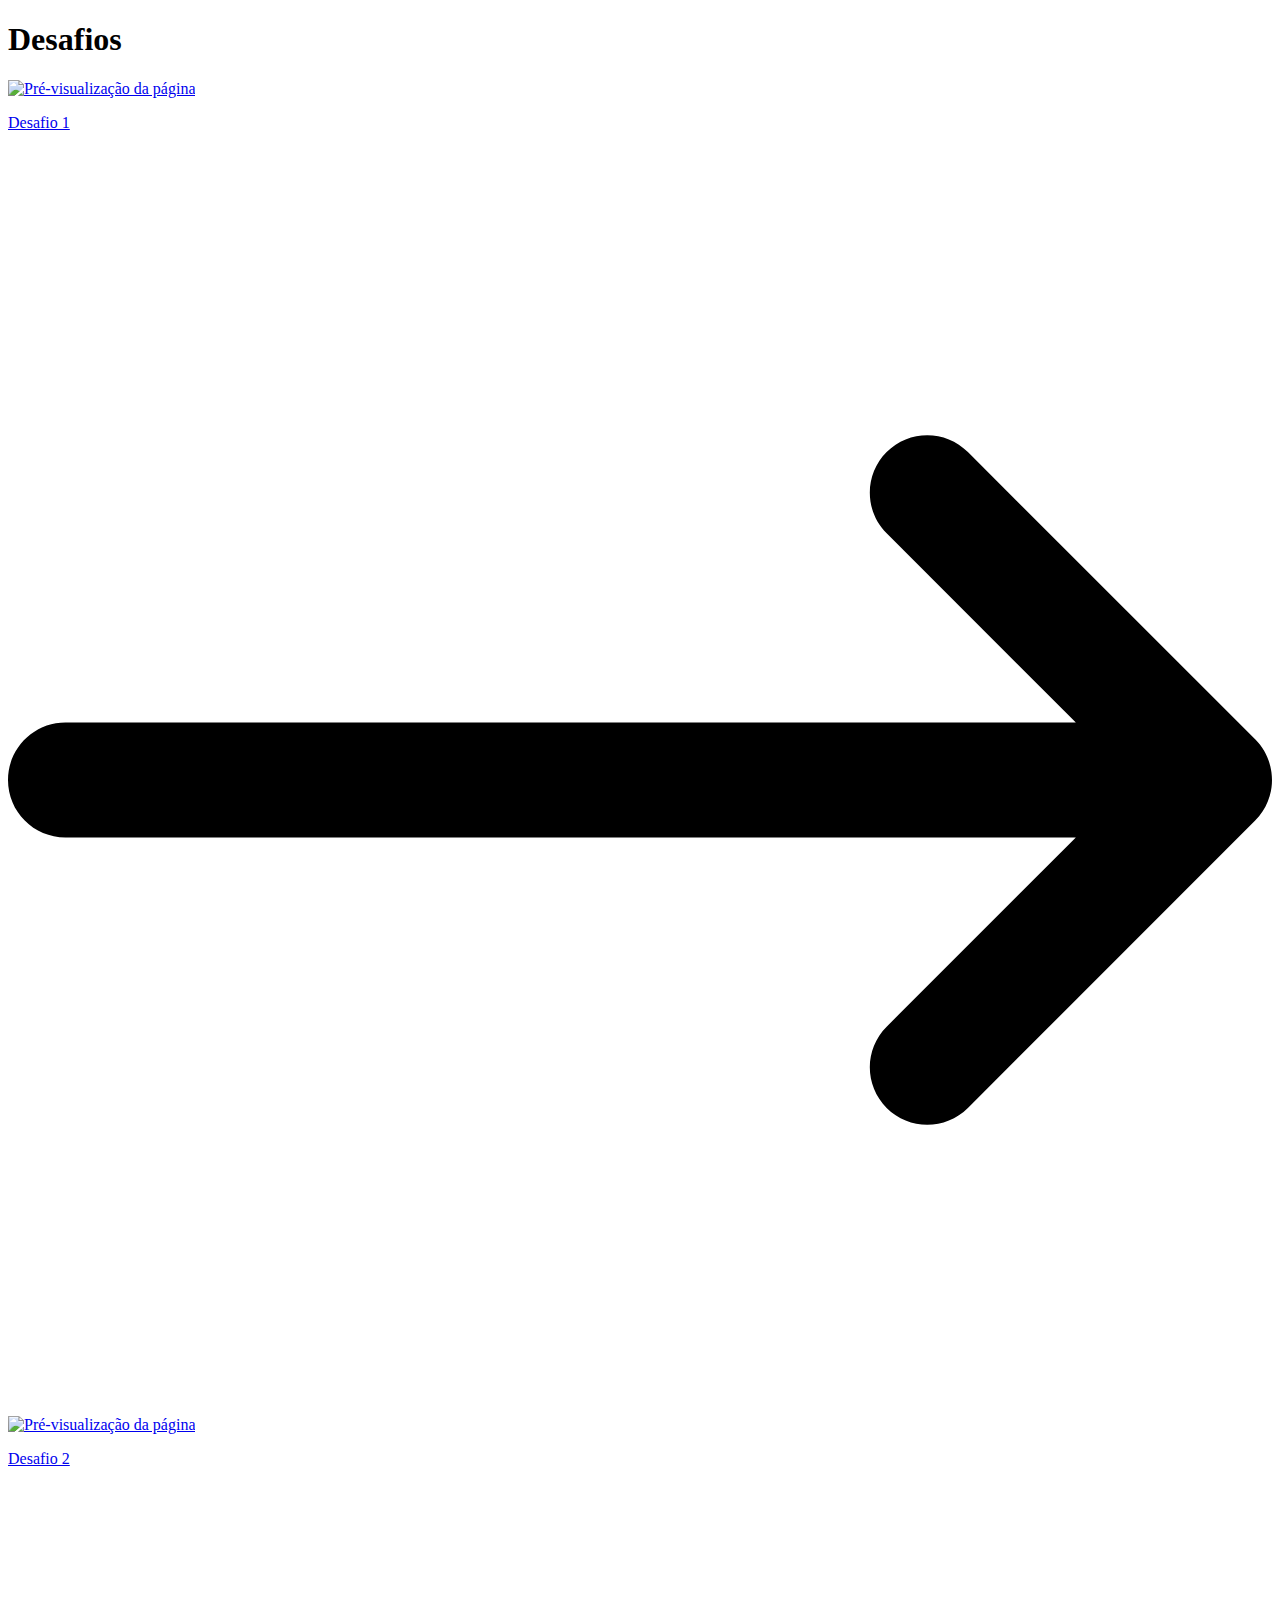
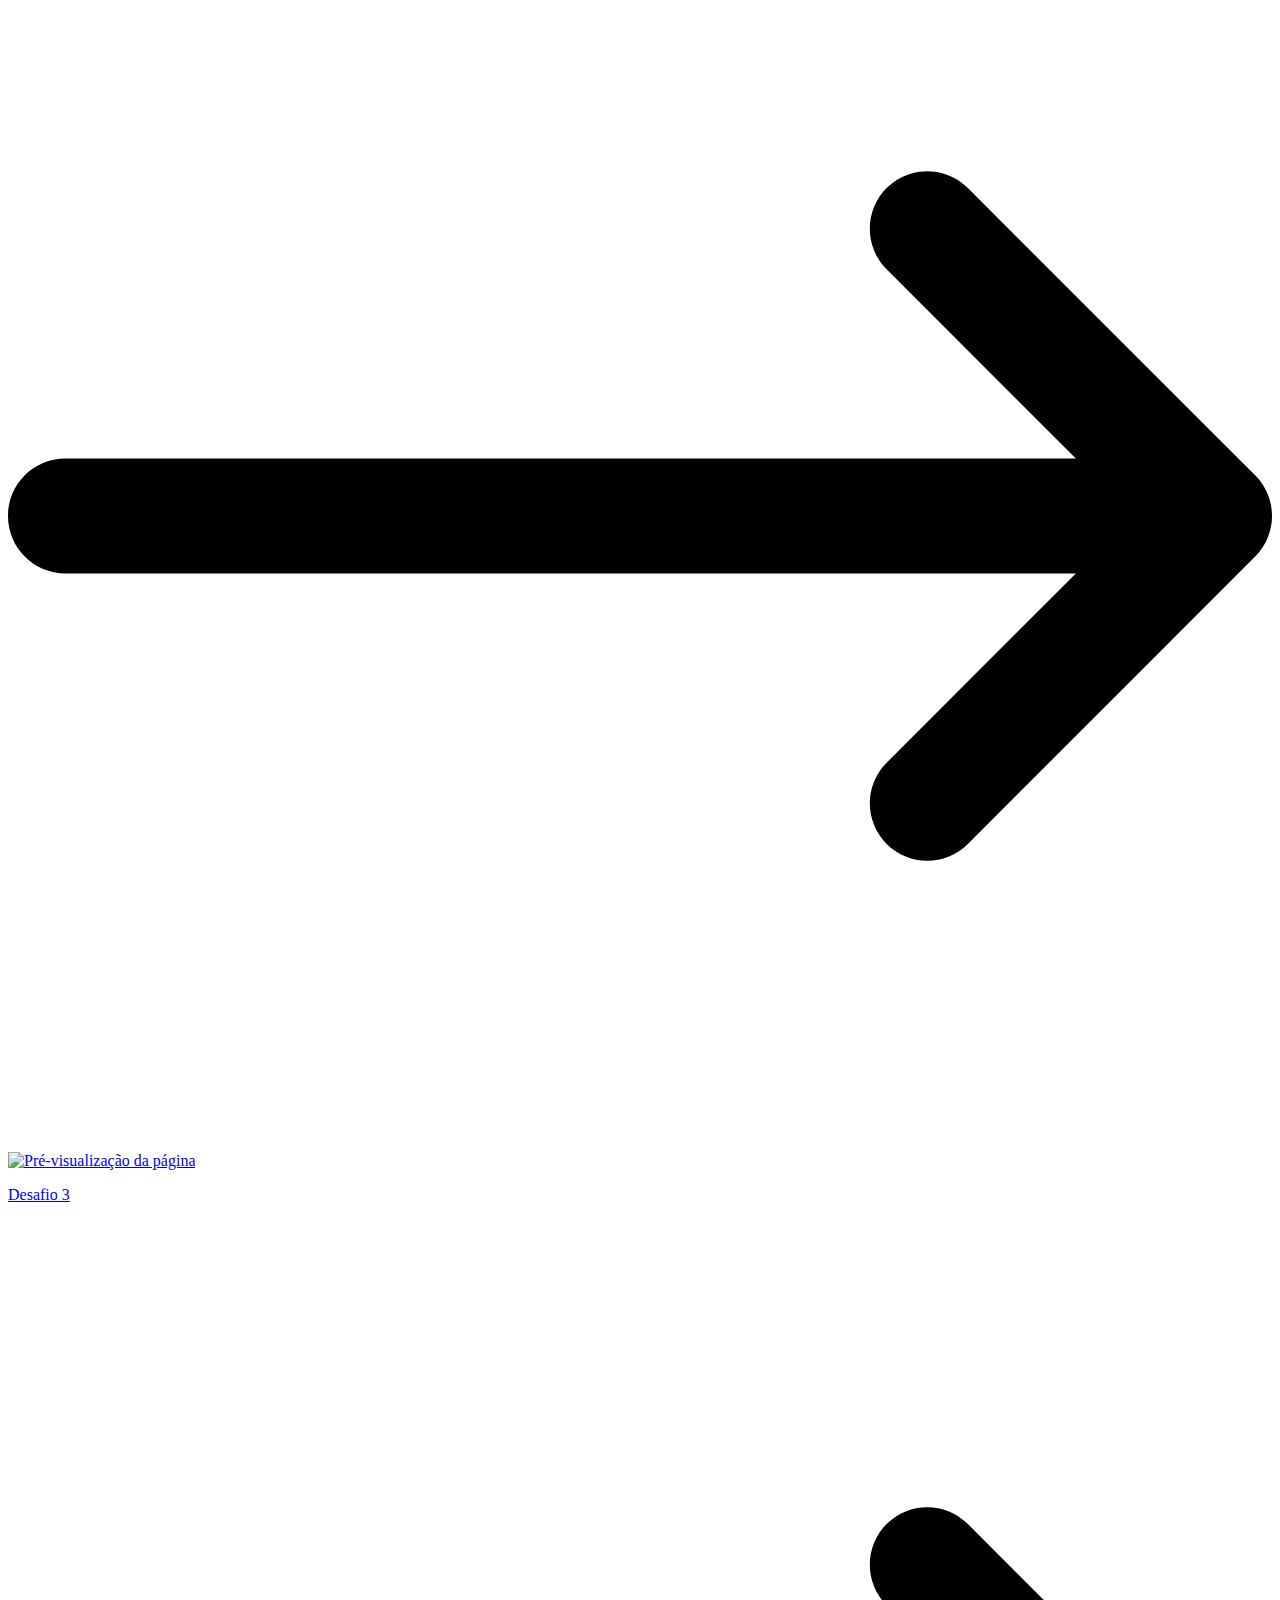
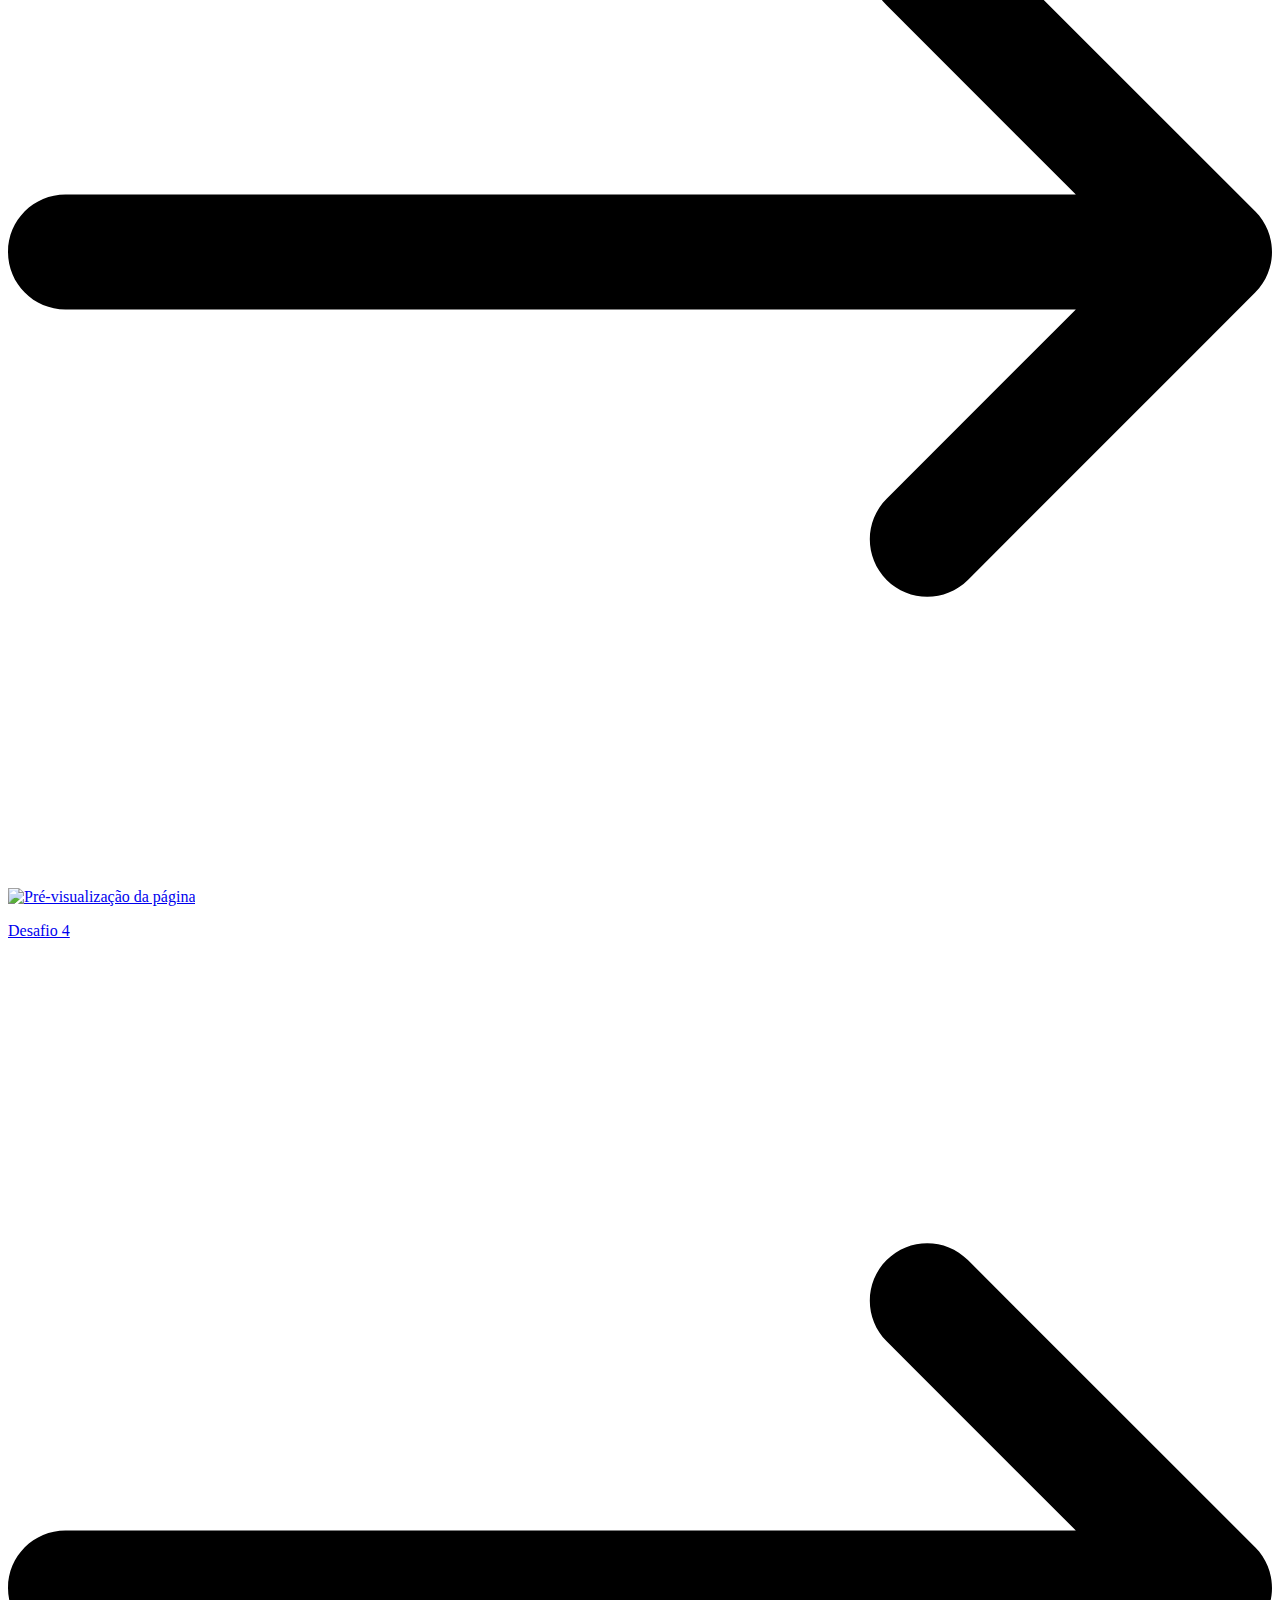
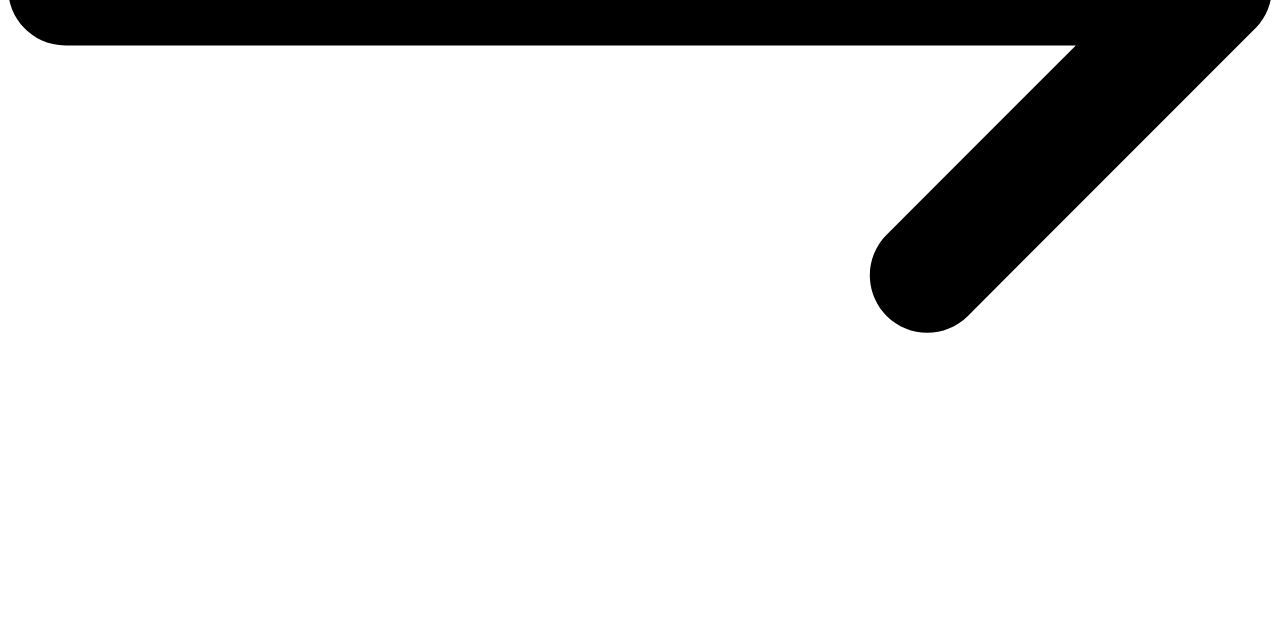
==== index.html @ 2c3f9aed "added a readme" ====
<!DOCTYPE html>
<html lang="pt-br">

<head>
    <meta charset="UTF-8">
    <meta http-equiv="X-UA-Compatible" content="IE=edge">
    <meta name="viewport" content="width=device-width, initial-scale=1.0">
    <title>Home - Desafios</title>
    <link rel="preconnect" href="https://fonts.googleapis.com">
    <link rel="preconnect" href="https://fonts.gstatic.com" crossorigin>
    <link href="https://fonts.googleapis.com/css2?family=Montserrat:wght@400;500;700&display=swap" rel="stylesheet">
    <link rel="stylesheet" href="styles/style.css">
    <link rel="icon" href="assets/undraw_male_avatar_323b.svg" type="image/svg+xml">
</head>

<body>
    <main class="container">
        <h1 class="main-title">Desafios</h1>
        <section class="items">
            <a href="desafios/desafio-1/index.html" class="item">
                <img src="assets/xps-g2E2NQ5SWSU-unsplash.jpg" alt="Pré-visualização da página" class="preview">
                <div class="info">
                    <p class="title">Desafio 1</p>
                    <svg version="1.1" class="arrow" id="Layer_1" xmlns="http://www.w3.org/2000/svg"
                        xmlns:xlink="http://www.w3.org/1999/xlink" x="0px" y="0px" viewBox="0 0 330 330"
                        style="enable-background:new 0 0 330 330;" xml:space="preserve">
                        <path id="XMLID_27_" d="M15,180h263.787l-49.394,49.394c-5.858,5.857-5.858,15.355,0,21.213C232.322,253.535,236.161,255,240,255
        s7.678-1.465,10.606-4.394l75-75c5.858-5.857,5.858-15.355,0-21.213l-75-75c-5.857-5.857-15.355-5.857-21.213,0
        c-5.858,5.857-5.858,15.355,0,21.213L278.787,150H15c-8.284,0-15,6.716-15,15S6.716,180,15,180z" />
                        <g>
                        </g>
                        <g>
                        </g>
                        <g>
                        </g>
                        <g>
                        </g>
                        <g>
                        </g>
                        <g>
                        </g>
                        <g>
                        </g>
                        <g>
                        </g>
                        <g>
                        </g>
                        <g>
                        </g>
                        <g>
                        </g>
                        <g>
                        </g>
                        <g>
                        </g>
                        <g>
                        </g>
                        <g>
                        </g>
                    </svg>
                </div>
            </a>
            <a href="desafios/desafio-2/index.html" class="item">
                <img src="assets/xps-g2E2NQ5SWSU-unsplash.jpg" alt="Pré-visualização da página" class="preview">
                <div class="info">
                    <p class="title">Desafio 2</p>
                    <svg version="1.1" class="arrow" id="Layer_1" xmlns="http://www.w3.org/2000/svg"
                        xmlns:xlink="http://www.w3.org/1999/xlink" x="0px" y="0px" viewBox="0 0 330 330"
                        style="enable-background:new 0 0 330 330;" xml:space="preserve">
                        <path id="XMLID_27_" d="M15,180h263.787l-49.394,49.394c-5.858,5.857-5.858,15.355,0,21.213C232.322,253.535,236.161,255,240,255
        s7.678-1.465,10.606-4.394l75-75c5.858-5.857,5.858-15.355,0-21.213l-75-75c-5.857-5.857-15.355-5.857-21.213,0
        c-5.858,5.857-5.858,15.355,0,21.213L278.787,150H15c-8.284,0-15,6.716-15,15S6.716,180,15,180z" />
                        <g>
                        </g>
                        <g>
                        </g>
                        <g>
                        </g>
                        <g>
                        </g>
                        <g>
                        </g>
                        <g>
                        </g>
                        <g>
                        </g>
                        <g>
                        </g>
                        <g>
                        </g>
                        <g>
                        </g>
                        <g>
                        </g>
                        <g>
                        </g>
                        <g>
                        </g>
                        <g>
                        </g>
                        <g>
                        </g>
                    </svg>
                </div>
            </a>
            <a href="desafios/desafio-3/index.html" class="item">
                <img src="assets/xps-g2E2NQ5SWSU-unsplash.jpg" alt="Pré-visualização da página" class="preview">
                <div class="info">
                    <p class="title">Desafio 3</p>
                    <svg version="1.1" class="arrow" id="Layer_1" xmlns="http://www.w3.org/2000/svg"
                        xmlns:xlink="http://www.w3.org/1999/xlink" x="0px" y="0px" viewBox="0 0 330 330"
                        style="enable-background:new 0 0 330 330;" xml:space="preserve">
                        <path id="XMLID_27_" d="M15,180h263.787l-49.394,49.394c-5.858,5.857-5.858,15.355,0,21.213C232.322,253.535,236.161,255,240,255
        s7.678-1.465,10.606-4.394l75-75c5.858-5.857,5.858-15.355,0-21.213l-75-75c-5.857-5.857-15.355-5.857-21.213,0
        c-5.858,5.857-5.858,15.355,0,21.213L278.787,150H15c-8.284,0-15,6.716-15,15S6.716,180,15,180z" />
                        <g>
                        </g>
                        <g>
                        </g>
                        <g>
                        </g>
                        <g>
                        </g>
                        <g>
                        </g>
                        <g>
                        </g>
                        <g>
                        </g>
                        <g>
                        </g>
                        <g>
                        </g>
                        <g>
                        </g>
                        <g>
                        </g>
                        <g>
                        </g>
                        <g>
                        </g>
                        <g>
                        </g>
                        <g>
                        </g>
                    </svg>
                </div>
            </a>
            <a href="desafios/desafio-4/index.html" class="item">
                <img src="assets/xps-g2E2NQ5SWSU-unsplash.jpg" alt="Pré-visualização da página" class="preview">
                <div class="info">
                    <p class="title">Desafio 4</p>
                    <svg version="1.1" class="arrow" id="Layer_1" xmlns="http://www.w3.org/2000/svg"
                        xmlns:xlink="http://www.w3.org/1999/xlink" x="0px" y="0px" viewBox="0 0 330 330"
                        style="enable-background:new 0 0 330 330;" xml:space="preserve">
                        <path id="XMLID_27_" d="M15,180h263.787l-49.394,49.394c-5.858,5.857-5.858,15.355,0,21.213C232.322,253.535,236.161,255,240,255
        s7.678-1.465,10.606-4.394l75-75c5.858-5.857,5.858-15.355,0-21.213l-75-75c-5.857-5.857-15.355-5.857-21.213,0
        c-5.858,5.857-5.858,15.355,0,21.213L278.787,150H15c-8.284,0-15,6.716-15,15S6.716,180,15,180z" />
                        <g>
                        </g>
                        <g>
                        </g>
                        <g>
                        </g>
                        <g>
                        </g>
                        <g>
                        </g>
                        <g>
                        </g>
                        <g>
                        </g>
                        <g>
                        </g>
                        <g>
                        </g>
                        <g>
                        </g>
                        <g>
                        </g>
                        <g>
                        </g>
                        <g>
                        </g>
                        <g>
                        </g>
                        <g>
                        </g>
                    </svg>
                </div>
            </a>
        </section>
    </main>
</body>

</html>
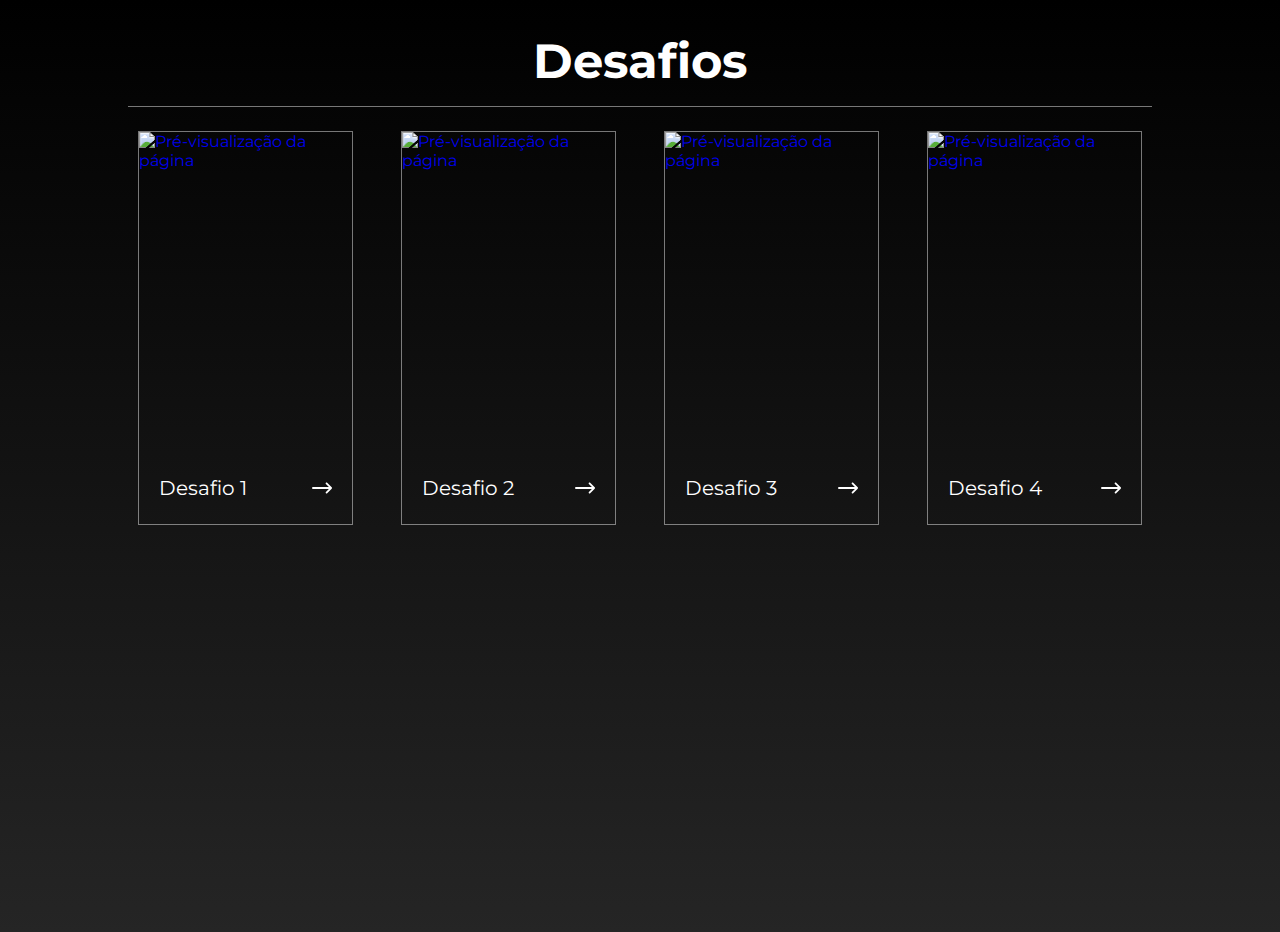
==== commit 02679bf2: "fix home spacing and finished challenge 04" ====
--- a/index.html
+++ b/index.html
@@ -18,7 +18,9 @@
         <h1 class="main-title">Desafios</h1>
         <section class="items">
             <a href="desafios/desafio-1/index.html" class="item">
-                <img src="assets/xps-g2E2NQ5SWSU-unsplash.jpg" alt="Pré-visualização da página" class="preview">
+                <div class="preview">
+                    <img src="assets/desafio_1.png" alt="Pré-visualização da página">
+                </div>
                 <div class="info">
                     <p class="title">Desafio 1</p>
                     <svg version="1.1" class="arrow" id="Layer_1" xmlns="http://www.w3.org/2000/svg"
@@ -61,7 +63,9 @@
                 </div>
             </a>
             <a href="desafios/desafio-2/index.html" class="item">
-                <img src="assets/xps-g2E2NQ5SWSU-unsplash.jpg" alt="Pré-visualização da página" class="preview">
+                <div class="preview">
+                    <img src="assets/desafio_2.png" alt="Pré-visualização da página">
+                </div>
                 <div class="info">
                     <p class="title">Desafio 2</p>
                     <svg version="1.1" class="arrow" id="Layer_1" xmlns="http://www.w3.org/2000/svg"
@@ -104,7 +108,9 @@
                 </div>
             </a>
             <a href="desafios/desafio-3/index.html" class="item">
-                <img src="assets/xps-g2E2NQ5SWSU-unsplash.jpg" alt="Pré-visualização da página" class="preview">
+                <div class="preview">
+                    <img src="assets/desafio_3.png" alt="Pré-visualização da página">
+                </div>
                 <div class="info">
                     <p class="title">Desafio 3</p>
                     <svg version="1.1" class="arrow" id="Layer_1" xmlns="http://www.w3.org/2000/svg"
@@ -147,7 +153,9 @@
                 </div>
             </a>
             <a href="desafios/desafio-4/index.html" class="item">
-                <img src="assets/xps-g2E2NQ5SWSU-unsplash.jpg" alt="Pré-visualização da página" class="preview">
+                <div class="preview">
+                    <img src="assets/desafio_4.png" alt="Pré-visualização da página">
+                </div>
                 <div class="info">
                     <p class="title">Desafio 4</p>
                     <svg version="1.1" class="arrow" id="Layer_1" xmlns="http://www.w3.org/2000/svg"
--- a/styles/style.css
+++ b/styles/style.css
@@ -0,0 +1,131 @@
+* {
+    margin: 0;
+    padding: 0;
+    box-sizing: border-box;
+}
+
+body{
+    width: 100%;
+    min-height: 100vh;
+    background: linear-gradient(180deg, rgba(0,0,0,1) 0%, rgba(37,37,37,1) 100%);
+    font-family: 'Montserrat', sans-serif;
+}
+
+
+.container{
+    max-width: 80%;
+    display: flex;
+    align-items: center;
+    flex-direction:column;
+    margin: 2rem auto 0;
+    gap: 1.5rem;
+}
+
+.container .main-title{
+    color: #fff;
+    font-size: 2.25rem;
+    width: 100%;
+    max-width: 31.25rem;
+    text-align: center;
+    border-bottom: 1px solid rgba(255 255 255 / 46%);
+    padding-bottom: 1rem;
+}
+
+.items{
+    width: 100%;
+    max-width: 31.25rem;
+    height: auto;
+    display: flex;
+    flex-direction: column;
+    align-items: center;
+    gap: 1rem;
+}
+
+.item{
+    width: 100%;
+    min-height: 3rem;
+    max-height: 8rem;
+    display: flex;
+    align-items: center;
+    border: 1px solid rgba(255 255 255 / 46%);
+    overflow: hidden;
+    text-decoration: none;
+    transition: all .3ms ease-in-out;
+}
+
+.item .preview{
+    width: 100%;
+    height: 100%;
+}
+
+.item .preview img{
+    width: 100%;
+    height: 100%;
+    object-fit: cover;
+}
+
+.item .info{
+    display: flex;
+    width: 100%;
+    justify-content: space-between;
+    padding: 0 1.5rem;
+}
+
+.item .info .title{
+    font-size: 1.25rem;
+    color: #fff;
+}
+
+.item .info .arrow{
+    fill: #fff;
+    width: 1.25rem;
+    height: auto;
+}
+
+@media screen and (min-width: 1024px) {
+    .container{
+        align-items: flex-start;
+    }
+
+    .container .main-title{
+        font-size: 3rem;
+        width: 100%;
+        max-width: 100%;
+    }
+    
+    .items{
+        flex-direction: row;
+        flex-wrap: wrap;
+        max-width: 100%;
+        gap: 3rem;
+        justify-content: center;
+    }
+
+    .items .item{
+        width: 21%;
+        height: auto;
+        max-height: 100%;
+        flex-direction: column;
+    }
+
+    .items .item .preview{
+        width: 100%;
+        height: 20rem;
+    }
+
+    .items .item .preview img{
+        width: 100%;
+        height: 100%;
+        object-fit: cover;
+    }
+    
+    .items .item .info{
+        padding: 1.5rem 1.25rem;
+    }
+
+    .items .item:hover{
+        transform: scale(1.1);
+        -webkit-box-shadow: -1px 1px 23px -4px #000000; 
+        box-shadow: -1px 1px 23px -4px #000000;
+    }
+}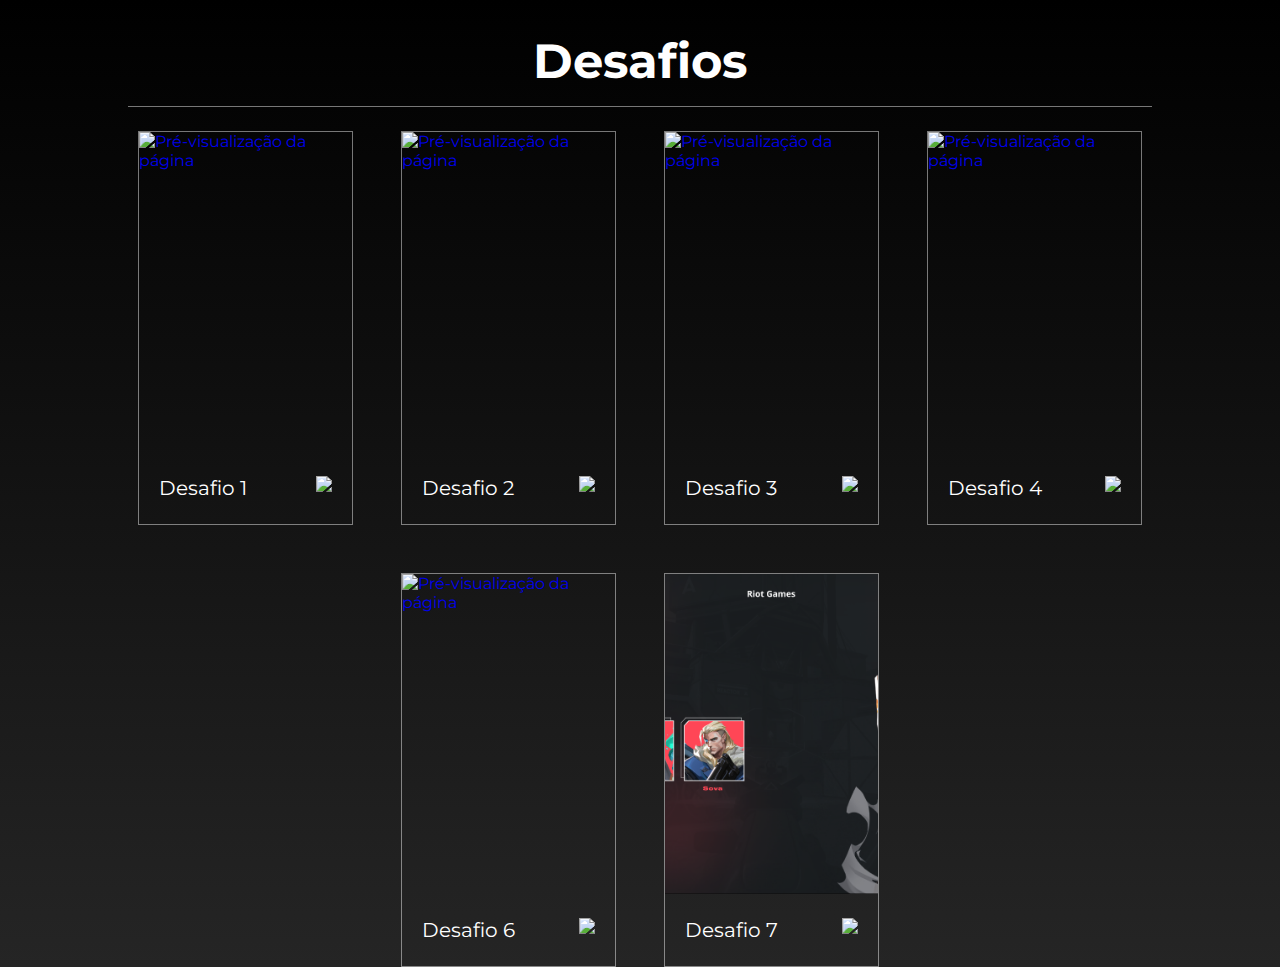
==== commit 4753dfce: "finished challenge 07" ====
--- a/index.html
+++ b/index.html
@@ -23,43 +23,7 @@
                 </div>
                 <div class="info">
                     <p class="title">Desafio 1</p>
-                    <svg version="1.1" class="arrow" id="Layer_1" xmlns="http://www.w3.org/2000/svg"
-                        xmlns:xlink="http://www.w3.org/1999/xlink" x="0px" y="0px" viewBox="0 0 330 330"
-                        style="enable-background:new 0 0 330 330;" xml:space="preserve">
-                        <path id="XMLID_27_" d="M15,180h263.787l-49.394,49.394c-5.858,5.857-5.858,15.355,0,21.213C232.322,253.535,236.161,255,240,255
-        s7.678-1.465,10.606-4.394l75-75c5.858-5.857,5.858-15.355,0-21.213l-75-75c-5.857-5.857-15.355-5.857-21.213,0
-        c-5.858,5.857-5.858,15.355,0,21.213L278.787,150H15c-8.284,0-15,6.716-15,15S6.716,180,15,180z" />
-                        <g>
-                        </g>
-                        <g>
-                        </g>
-                        <g>
-                        </g>
-                        <g>
-                        </g>
-                        <g>
-                        </g>
-                        <g>
-                        </g>
-                        <g>
-                        </g>
-                        <g>
-                        </g>
-                        <g>
-                        </g>
-                        <g>
-                        </g>
-                        <g>
-                        </g>
-                        <g>
-                        </g>
-                        <g>
-                        </g>
-                        <g>
-                        </g>
-                        <g>
-                        </g>
-                    </svg>
+                    <img src="https://img.icons8.com/small/16/ffffff/right.png"/>
                 </div>
             </a>
             <a href="desafios/desafio-2/index.html" class="item">
@@ -68,43 +32,7 @@
                 </div>
                 <div class="info">
                     <p class="title">Desafio 2</p>
-                    <svg version="1.1" class="arrow" id="Layer_1" xmlns="http://www.w3.org/2000/svg"
-                        xmlns:xlink="http://www.w3.org/1999/xlink" x="0px" y="0px" viewBox="0 0 330 330"
-                        style="enable-background:new 0 0 330 330;" xml:space="preserve">
-                        <path id="XMLID_27_" d="M15,180h263.787l-49.394,49.394c-5.858,5.857-5.858,15.355,0,21.213C232.322,253.535,236.161,255,240,255
-        s7.678-1.465,10.606-4.394l75-75c5.858-5.857,5.858-15.355,0-21.213l-75-75c-5.857-5.857-15.355-5.857-21.213,0
-        c-5.858,5.857-5.858,15.355,0,21.213L278.787,150H15c-8.284,0-15,6.716-15,15S6.716,180,15,180z" />
-                        <g>
-                        </g>
-                        <g>
-                        </g>
-                        <g>
-                        </g>
-                        <g>
-                        </g>
-                        <g>
-                        </g>
-                        <g>
-                        </g>
-                        <g>
-                        </g>
-                        <g>
-                        </g>
-                        <g>
-                        </g>
-                        <g>
-                        </g>
-                        <g>
-                        </g>
-                        <g>
-                        </g>
-                        <g>
-                        </g>
-                        <g>
-                        </g>
-                        <g>
-                        </g>
-                    </svg>
+                    <img src="https://img.icons8.com/small/16/ffffff/right.png"/>
                 </div>
             </a>
             <a href="desafios/desafio-3/index.html" class="item">
@@ -113,43 +41,7 @@
                 </div>
                 <div class="info">
                     <p class="title">Desafio 3</p>
-                    <svg version="1.1" class="arrow" id="Layer_1" xmlns="http://www.w3.org/2000/svg"
-                        xmlns:xlink="http://www.w3.org/1999/xlink" x="0px" y="0px" viewBox="0 0 330 330"
-                        style="enable-background:new 0 0 330 330;" xml:space="preserve">
-                        <path id="XMLID_27_" d="M15,180h263.787l-49.394,49.394c-5.858,5.857-5.858,15.355,0,21.213C232.322,253.535,236.161,255,240,255
-        s7.678-1.465,10.606-4.394l75-75c5.858-5.857,5.858-15.355,0-21.213l-75-75c-5.857-5.857-15.355-5.857-21.213,0
-        c-5.858,5.857-5.858,15.355,0,21.213L278.787,150H15c-8.284,0-15,6.716-15,15S6.716,180,15,180z" />
-                        <g>
-                        </g>
-                        <g>
-                        </g>
-                        <g>
-                        </g>
-                        <g>
-                        </g>
-                        <g>
-                        </g>
-                        <g>
-                        </g>
-                        <g>
-                        </g>
-                        <g>
-                        </g>
-                        <g>
-                        </g>
-                        <g>
-                        </g>
-                        <g>
-                        </g>
-                        <g>
-                        </g>
-                        <g>
-                        </g>
-                        <g>
-                        </g>
-                        <g>
-                        </g>
-                    </svg>
+                    <img src="https://img.icons8.com/small/16/ffffff/right.png"/>
                 </div>
             </a>
             <a href="desafios/desafio-4/index.html" class="item">
@@ -158,43 +50,25 @@
                 </div>
                 <div class="info">
                     <p class="title">Desafio 4</p>
-                    <svg version="1.1" class="arrow" id="Layer_1" xmlns="http://www.w3.org/2000/svg"
-                        xmlns:xlink="http://www.w3.org/1999/xlink" x="0px" y="0px" viewBox="0 0 330 330"
-                        style="enable-background:new 0 0 330 330;" xml:space="preserve">
-                        <path id="XMLID_27_" d="M15,180h263.787l-49.394,49.394c-5.858,5.857-5.858,15.355,0,21.213C232.322,253.535,236.161,255,240,255
-        s7.678-1.465,10.606-4.394l75-75c5.858-5.857,5.858-15.355,0-21.213l-75-75c-5.857-5.857-15.355-5.857-21.213,0
-        c-5.858,5.857-5.858,15.355,0,21.213L278.787,150H15c-8.284,0-15,6.716-15,15S6.716,180,15,180z" />
-                        <g>
-                        </g>
-                        <g>
-                        </g>
-                        <g>
-                        </g>
-                        <g>
-                        </g>
-                        <g>
-                        </g>
-                        <g>
-                        </g>
-                        <g>
-                        </g>
-                        <g>
-                        </g>
-                        <g>
-                        </g>
-                        <g>
-                        </g>
-                        <g>
-                        </g>
-                        <g>
-                        </g>
-                        <g>
-                        </g>
-                        <g>
-                        </g>
-                        <g>
-                        </g>
-                    </svg>
+                    <img src="https://img.icons8.com/small/16/ffffff/right.png"/>
+                </div>
+            </a>
+            <a href="desafios/desafio-6/index.html" class="item">
+                <div class="preview">
+                    <img src="assets/desafio_6.jpg" alt="Pré-visualização da página">
+                </div>
+                <div class="info">
+                    <p class="title">Desafio 6</p>
+                    <img src="https://img.icons8.com/small/16/ffffff/right.png"/>
+                </div>
+            </a>
+            <a href="desafios/desafio-7/index.html" class="item">
+                <div class="preview">
+                    <img src="assets/desafio_7.png" alt="Pré-visualização da página">
+                </div>
+                <div class="info">
+                    <p class="title">Desafio 7</p>
+                    <img src="https://img.icons8.com/small/16/ffffff/right.png"/>
                 </div>
             </a>
         </section>
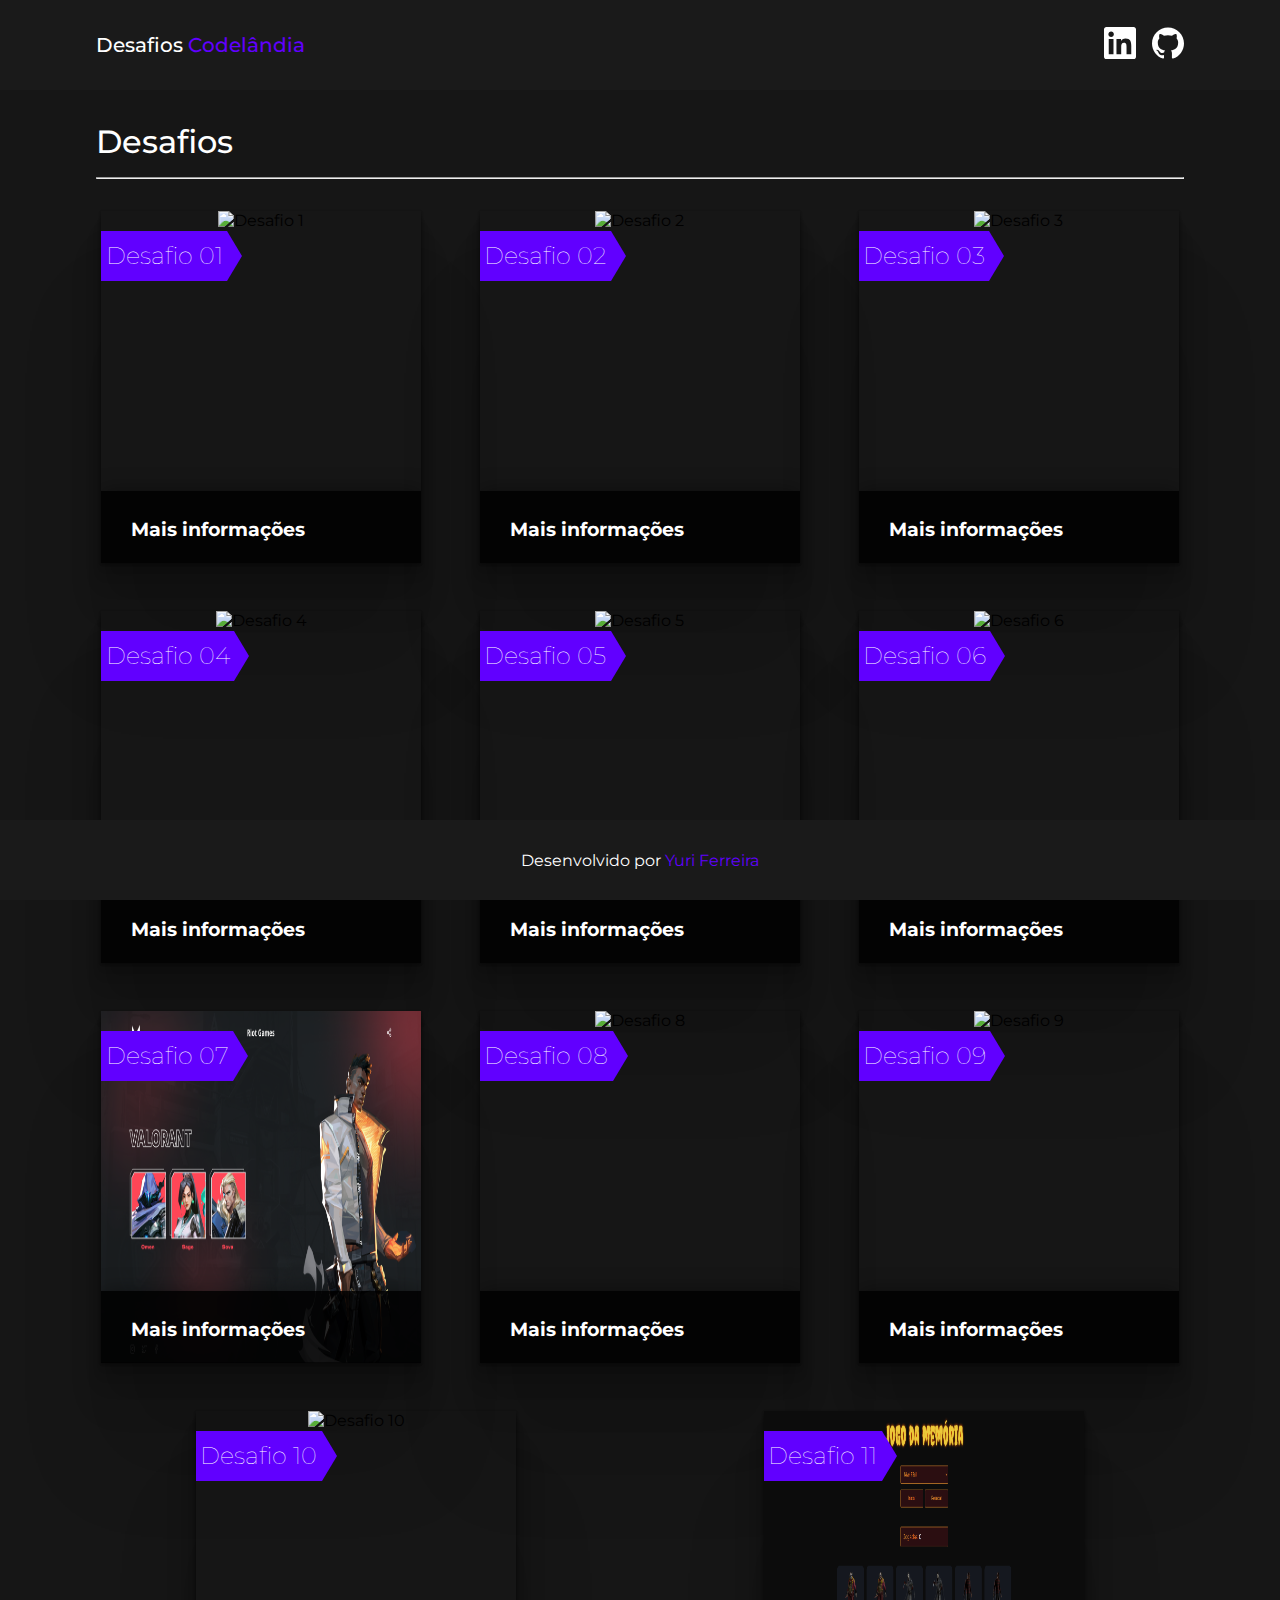
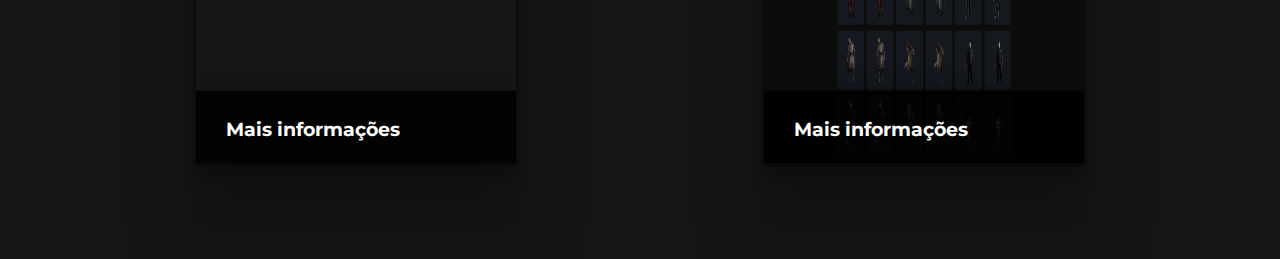
==== commit 3455c023: "finished challenge 11" ====
--- a/index.html
+++ b/index.html
@@ -14,65 +14,276 @@
 </head>
 
 <body>
+    <header>
+        <div class="container">
+            <h3>Desafios <span>Codelândia</span></h3>
+            <nav>
+                <ul>
+                    <li>
+                        <a href="https://www.linkedin.com/in/yuri-homen-de-mello-ferreira-b04232191/">
+                            <svg role="img" viewBox="0 0 24 24" xmlns="http://www.w3.org/2000/svg"><title>LinkedIn</title><path d="M20.447 20.452h-3.554v-5.569c0-1.328-.027-3.037-1.852-3.037-1.853 0-2.136 1.445-2.136 2.939v5.667H9.351V9h3.414v1.561h.046c.477-.9 1.637-1.85 3.37-1.85 3.601 0 4.267 2.37 4.267 5.455v6.286zM5.337 7.433c-1.144 0-2.063-.926-2.063-2.065 0-1.138.92-2.063 2.063-2.063 1.14 0 2.064.925 2.064 2.063 0 1.139-.925 2.065-2.064 2.065zm1.782 13.019H3.555V9h3.564v11.452zM22.225 0H1.771C.792 0 0 .774 0 1.729v20.542C0 23.227.792 24 1.771 24h20.451C23.2 24 24 23.227 24 22.271V1.729C24 .774 23.2 0 22.222 0h.003z"/></svg>
+                        </a>
+                    </li>
+                    <li>
+                        <a href="https://github.com/yurihmf/desafios-codelandia">
+                            <svg role="img" viewBox="0 0 24 24" xmlns="http://www.w3.org/2000/svg"><title>GitHub</title><path d="M12 .297c-6.63 0-12 5.373-12 12 0 5.303 3.438 9.8 8.205 11.385.6.113.82-.258.82-.577 0-.285-.01-1.04-.015-2.04-3.338.724-4.042-1.61-4.042-1.61C4.422 18.07 3.633 17.7 3.633 17.7c-1.087-.744.084-.729.084-.729 1.205.084 1.838 1.236 1.838 1.236 1.07 1.835 2.809 1.305 3.495.998.108-.776.417-1.305.76-1.605-2.665-.3-5.466-1.332-5.466-5.93 0-1.31.465-2.38 1.235-3.22-.135-.303-.54-1.523.105-3.176 0 0 1.005-.322 3.3 1.23.96-.267 1.98-.399 3-.405 1.02.006 2.04.138 3 .405 2.28-1.552 3.285-1.23 3.285-1.23.645 1.653.24 2.873.12 3.176.765.84 1.23 1.91 1.23 3.22 0 4.61-2.805 5.625-5.475 5.92.42.36.81 1.096.81 2.22 0 1.606-.015 2.896-.015 3.286 0 .315.21.69.825.57C20.565 22.092 24 17.592 24 12.297c0-6.627-5.373-12-12-12"/></svg>
+                        </a>
+                    </li>
+                </ul>
+            </nav>
+        </div>
+    </header>
     <main class="container">
         <h1 class="main-title">Desafios</h1>
+        <hr>
         <section class="items">
-            <a href="desafios/desafio-1/index.html" class="item">
-                <div class="preview">
-                    <img src="assets/desafio_1.png" alt="Pré-visualização da página">
-                </div>
-                <div class="info">
-                    <p class="title">Desafio 1</p>
-                    <img src="https://img.icons8.com/small/16/ffffff/right.png"/>
-                </div>
-            </a>
-            <a href="desafios/desafio-2/index.html" class="item">
-                <div class="preview">
-                    <img src="assets/desafio_2.png" alt="Pré-visualização da página">
-                </div>
-                <div class="info">
-                    <p class="title">Desafio 2</p>
-                    <img src="https://img.icons8.com/small/16/ffffff/right.png"/>
-                </div>
-            </a>
-            <a href="desafios/desafio-3/index.html" class="item">
-                <div class="preview">
-                    <img src="assets/desafio_3.png" alt="Pré-visualização da página">
-                </div>
-                <div class="info">
-                    <p class="title">Desafio 3</p>
-                    <img src="https://img.icons8.com/small/16/ffffff/right.png"/>
-                </div>
-            </a>
-            <a href="desafios/desafio-4/index.html" class="item">
-                <div class="preview">
-                    <img src="assets/desafio_4.png" alt="Pré-visualização da página">
-                </div>
-                <div class="info">
-                    <p class="title">Desafio 4</p>
-                    <img src="https://img.icons8.com/small/16/ffffff/right.png"/>
-                </div>
-            </a>
-            <a href="desafios/desafio-6/index.html" class="item">
-                <div class="preview">
-                    <img src="assets/desafio_6.jpg" alt="Pré-visualização da página">
-                </div>
-                <div class="info">
-                    <p class="title">Desafio 6</p>
-                    <img src="https://img.icons8.com/small/16/ffffff/right.png"/>
-                </div>
-            </a>
-            <a href="desafios/desafio-7/index.html" class="item">
-                <div class="preview">
-                    <img src="assets/desafio_7.png" alt="Pré-visualização da página">
-                </div>
-                <div class="info">
-                    <p class="title">Desafio 7</p>
-                    <img src="https://img.icons8.com/small/16/ffffff/right.png"/>
-                </div>
-            </a>
+            <div class="item">
+                <figure class="thumb">
+                    <div class="ribbon">
+                        <h2>Desafio 01</h2>
+                    </div>
+                    <img src="assets/desafio_1.png" alt="Desafio 1" />
+                    <figcaption>
+                        <h3>
+                            Mais informações
+                        </h3>
+                        <p>Desenvolvimento de um Blog, utilizando HTML e Sass.</p>
+                        <div class="buttons">
+                            <a href="/desafios/desafio-1/">
+                                Website
+                            </a>
+                            <a href="https://github.com/yurihmf/desafios-codelandia/tree/main/desafios/desafio-1">
+                                Repositório
+                            </a>
+                        </div>
+                    </figcaption>
+                </figure>
+            </div>
+            <div class="item">
+                <figure class="thumb">
+                    <div class="ribbon">
+                        <h2>Desafio 02</h2>
+                    </div>
+                    <img src="assets/desafio_2.png" alt="Desafio 2" />
+                    <figcaption>
+                        <h3>
+                            Mais informações
+                        </h3>
+                        <p>Desenvolvimento de um Blog, utilizando HTML e Sass.</p>
+                        <div class="buttons">
+                            <a href="/desafios/desafio-2/">
+                                Website
+                            </a>
+                            <a href="https://github.com/yurihmf/desafios-codelandia/tree/main/desafios/desafio-2">
+                                Repositório
+                            </a>
+                        </div>
+                    </figcaption>
+                </figure>
+            </div>
+            <div class="item">
+                <figure class="thumb">
+                    <div class="ribbon">
+                        <h2>Desafio 03</h2>
+                    </div>
+                    <img src="assets/desafio_3.png" alt="Desafio 3" />
+                    <figcaption>
+                        <h3>
+                            Mais informações
+                        </h3>
+                        <p>Desenvolvimento de um Blog, utilizando HTML e Sass.</p>
+                        <div class="buttons">
+                            <a href="/desafios/desafio-3/">
+                                Website
+                            </a>
+                            <a href="https://github.com/yurihmf/desafios-codelandia/tree/main/desafios/desafio-3">
+                                Repositório
+                            </a>
+                        </div>
+                    </figcaption>
+                </figure>
+            </div>
+            <div class="item">
+                <figure class="thumb">
+                    <div class="ribbon">
+                        <h2>Desafio 04</h2>
+                    </div>
+                    <img src="assets/desafio_4.png" alt="Desafio 4" />
+                    <figcaption>
+                        <h3>
+                            Mais informações
+                        </h3>
+                        <p>Desenvolvimento de um Blog, utilizando HTML e Sass.</p>
+                        <div class="buttons">
+                            <a href="/desafios/desafio-4/">
+                                Website
+                            </a>
+                            <a href="https://github.com/yurihmf/desafios-codelandia/tree/main/desafios/desafio-4">
+                                Repositório
+                            </a>
+                        </div>
+                    </figcaption>
+                </figure>
+            </div>
+            <div class="item">
+                <figure class="thumb">
+                    <div class="ribbon">
+                        <h2>Desafio 05</h2>
+                    </div>
+                    <img src="assets/desafio_5.png" alt="Desafio 5" />
+                    <figcaption>
+                        <h3>
+                            Mais informações
+                        </h3>
+                        <p>Desenvolvimento de um Blog, utilizando HTML e Sass.</p>
+                        <div class="buttons">
+                            <a href="/desafios/desafio-5/">
+                                Website
+                            </a>
+                            <a href="https://github.com/yurihmf/desafios-codelandia/tree/main/desafios/desafio-5">
+                                Repositório
+                            </a>
+                        </div>
+                    </figcaption>
+                </figure>
+            </div>
+            <div class="item">
+                <figure class="thumb">
+                    <div class="ribbon">
+                        <h2>Desafio 06</h2>
+                    </div>
+                    <img src="assets/desafio_6.jpg" alt="Desafio 6" />
+                    <figcaption>
+                        <h3>
+                            Mais informações
+                        </h3>
+                        <p>Desenvolvimento de um Blog, utilizando HTML e Sass.</p>
+                        <div class="buttons">
+                            <a href="/desafios/desafio-6/">
+                                Website
+                            </a>
+                            <a href="https://github.com/yurihmf/desafios-codelandia/tree/main/desafios/desafio-6">
+                                Repositório
+                            </a>
+                        </div>
+                    </figcaption>
+                </figure>
+            </div>
+            <div class="item">
+                <figure class="thumb">
+                    <div class="ribbon">
+                        <h2>Desafio 07</h2>
+                    </div>
+                    <img src="assets/desafio_7.png" alt="Desafio 7" />
+                    <figcaption>
+                        <h3>
+                            Mais informações
+                        </h3>
+                        <p>Desenvolvimento de um Blog, utilizando HTML e Sass.</p>
+                        <div class="buttons">
+                            <a href="/desafios/desafio-7/">
+                                Website
+                            </a>
+                            <a href="https://github.com/yurihmf/desafios-codelandia/tree/main/desafios/desafio-7">
+                                Repositório
+                            </a>
+                        </div>
+                    </figcaption>
+                </figure>
+            </div>
+            <div class="item">
+                <figure class="thumb">
+                    <div class="ribbon">
+                        <h2>Desafio 08</h2>
+                    </div>
+                    <img src="assets/desafio_8.png" alt="Desafio 8" />
+                    <figcaption>
+                        <h3>
+                            Mais informações
+                        </h3>
+                        <p>Desenvolvimento de um Blog, utilizando HTML e Sass.</p>
+                        <div class="buttons">
+                            <a href="/desafios/desafio-8/">
+                                Website
+                            </a>
+                            <a href="https://github.com/yurihmf/desafios-codelandia/tree/main/desafios/desafio-8">
+                                Repositório
+                            </a>
+                        </div>
+                    </figcaption>
+                </figure>
+            </div>
+            <div class="item">
+                <figure class="thumb">
+                    <div class="ribbon">
+                        <h2>Desafio 09</h2>
+                    </div>
+                    <img src="assets/desafio_9.png" alt="Desafio 9" />
+                    <figcaption>
+                        <h3>
+                            Mais informações
+                        </h3>
+                        <p>Desenvolvimento de um Blog, utilizando HTML e Sass.</p>
+                        <div class="buttons">
+                            <a href="/desafios/desafio-9/">
+                                Website
+                            </a>
+                            <a href="https://github.com/yurihmf/desafios-codelandia/tree/main/desafios/desafio-9">
+                                Repositório
+                            </a>
+                        </div>
+                    </figcaption>
+                </figure>
+            </div>
+            <div class="item">
+                <figure class="thumb">
+                    <div class="ribbon">
+                        <h2>Desafio 10</h2>
+                    </div>
+                    <img src="assets/desafio_10.png" alt="Desafio 10" />
+                    <figcaption>
+                        <h3>
+                            Mais informações
+                        </h3>
+                        <p>Desenvolvimento de um Blog, utilizando HTML e Sass.</p>
+                        <div class="buttons">
+                            <a href="https://blog-headless-xi.vercel.app/">
+                                Website
+                            </a>
+                            <a href="https://github.com/yurihmf/blog-headless">
+                                Repositório
+                            </a>
+                        </div>
+                    </figcaption>
+                </figure>
+            </div>
+            <div class="item">
+                <figure class="thumb">
+                    <div class="ribbon">
+                        <h2>Desafio 11</h2>
+                    </div>
+                    <img src="assets/desafio_11.png" alt="Desafio 11" />
+                    <figcaption>
+                        <h3>
+                            Mais informações
+                        </h3>
+                        <p>Desenvolvimento de um Blog, utilizando HTML e Sass.</p>
+                        <div class="buttons">
+                            <a href="/desafios/desafio-11/">
+                                Website
+                            </a>
+                            <a href="https://github.com/yurihmf/desafios-codelandia/tree/main/desafios/desafio-11">
+                                Repositório
+                            </a>
+                        </div>
+                    </figcaption>
+                </figure>
+            </div>
         </section>
     </main>
+    <footer>
+        <p>Desenvolvido por <span>Yuri Ferreira</span></p>
+    </footer>
 </body>
 
 </html>--- a/styles/style.css
+++ b/styles/style.css
@@ -1,131 +1,374 @@
+/*Reset*/
 * {
-    margin: 0;
-    padding: 0;
-    box-sizing: border-box;
-}
-
-body{
-    width: 100%;
-    min-height: 100vh;
-    background: linear-gradient(180deg, rgba(0,0,0,1) 0%, rgba(37,37,37,1) 100%);
-    font-family: 'Montserrat', sans-serif;
-}
-
-
-.container{
-    max-width: 80%;
-    display: flex;
-    align-items: center;
-    flex-direction:column;
-    margin: 2rem auto 0;
-    gap: 1.5rem;
-}
-
-.container .main-title{
-    color: #fff;
-    font-size: 2.25rem;
-    width: 100%;
-    max-width: 31.25rem;
-    text-align: center;
-    border-bottom: 1px solid rgba(255 255 255 / 46%);
-    padding-bottom: 1rem;
-}
-
-.items{
-    width: 100%;
-    max-width: 31.25rem;
-    height: auto;
-    display: flex;
-    flex-direction: column;
-    align-items: center;
-    gap: 1rem;
-}
-
-.item{
-    width: 100%;
-    min-height: 3rem;
-    max-height: 8rem;
-    display: flex;
-    align-items: center;
-    border: 1px solid rgba(255 255 255 / 46%);
+  margin: 0;
+  padding: 0;
+  -webkit-box-sizing: border-box;
+          box-sizing: border-box;
+}
+
+body {
+  width: 100%;
+  font-family: "Montserrat", sans-serif;
+  background: #161616;
+}
+
+h1,
+h2,
+h3,
+h4,
+h5,
+h6 {
+  margin: 0;
+}
+
+ul,
+ol {
+  list-style: none;
+  margin: 0;
+  padding: 0;
+}
+
+a {
+  text-decoration: none;
+}
+
+img {
+  max-width: 100%;
+  height: auto;
+  display: block;
+}
+
+button,
+input {
+  border: 0;
+}
+
+button:focus,
+input:focus {
+  border: 0;
+}
+
+.container {
+  width: 90%;
+  margin: 0 auto;
+}
+
+@media screen and (min-width: 1024px) {
+  .container {
+    width: 85%;
+  }
+}
+
+header {
+  background-color: #1a1a1a;
+  height: 10vh;
+  display: -webkit-box;
+  display: -ms-flexbox;
+  display: flex;
+  -webkit-box-align: center;
+      -ms-flex-align: center;
+          align-items: center;
+}
+
+header div {
+  display: -webkit-box;
+  display: -ms-flexbox;
+  display: flex;
+  -webkit-box-align: center;
+      -ms-flex-align: center;
+          align-items: center;
+  -webkit-box-pack: justify;
+      -ms-flex-pack: justify;
+          justify-content: space-between;
+}
+
+header div h3 {
+  font-size: 1.25rem;
+  color: #fff;
+  font-weight: 500;
+}
+
+header div h3 span {
+  color: #6100FF;
+}
+
+header div nav ul {
+  display: -webkit-box;
+  display: -ms-flexbox;
+  display: flex;
+  gap: 1rem;
+  list-style: none;
+}
+
+header div nav ul li {
+  width: 2rem;
+  height: auto;
+  -webkit-transition: all .3s ease-in-out;
+  transition: all .3s ease-in-out;
+}
+
+header div nav ul li a {
+  fill: #fff;
+}
+
+header div nav ul li:hover {
+  -webkit-transform: scale(1.1);
+          transform: scale(1.1);
+}
+
+@media screen and (min-width: 1024px) {
+  header h3 {
+    font-size: 1.5rem;
+  }
+}
+
+main {
+  padding: 2rem 0 6rem 0;
+}
+
+main h1 {
+  color: #fff;
+  font-weight: 500;
+  margin-bottom: 1rem;
+}
+
+main hr {
+  margin-bottom: 2rem;
+}
+
+main .items {
+  display: -webkit-box;
+  display: -ms-flexbox;
+  display: flex;
+  -webkit-box-pack: center;
+      -ms-flex-pack: center;
+          justify-content: center;
+  -ms-flex-wrap: wrap;
+      flex-wrap: wrap;
+  gap: 3rem;
+}
+
+main .items .item {
+  width: 22.5rem;
+  height: 28rem;
+  -webkit-box-shadow: 0 2.8px 2.2px rgba(0, 0, 0, 0.034), 0 6.7px 5.3px rgba(0, 0, 0, 0.048), 0 12.5px 10px rgba(0, 0, 0, 0.06), 0 22.3px 17.9px rgba(0, 0, 0, 0.072), 0 41.8px 33.4px rgba(0, 0, 0, 0.086), 0 100px 80px rgba(0, 0, 0, 0.12);
+          box-shadow: 0 2.8px 2.2px rgba(0, 0, 0, 0.034), 0 6.7px 5.3px rgba(0, 0, 0, 0.048), 0 12.5px 10px rgba(0, 0, 0, 0.06), 0 22.3px 17.9px rgba(0, 0, 0, 0.072), 0 41.8px 33.4px rgba(0, 0, 0, 0.086), 0 100px 80px rgba(0, 0, 0, 0.12);
+}
+
+main .items .item figure {
+  position: relative;
+  display: -webkit-box;
+  display: -ms-flexbox;
+  display: flex;
+  -webkit-box-align: center;
+      -ms-flex-align: center;
+          align-items: center;
+  -webkit-box-pack: center;
+      -ms-flex-pack: center;
+          justify-content: center;
+  width: 100%;
+  height: 100%;
+  -webkit-box-shadow: 0 1px 3px rgba(0, 0, 0, 0.12), 0 1px 2px rgba(0, 0, 0, 0.24);
+          box-shadow: 0 1px 3px rgba(0, 0, 0, 0.12), 0 1px 2px rgba(0, 0, 0, 0.24);
+  -webkit-transition: all 0.3s cubic-bezier(0.25, 0.8, 0.25, 1);
+  transition: all 0.3s cubic-bezier(0.25, 0.8, 0.25, 1);
+  overflow: visible;
+}
+
+main .items .item figure .ribbon {
+  position: absolute;
+  top: 20px;
+  left: -8px;
+  width: -webkit-max-content;
+  width: -moz-max-content;
+  width: max-content;
+  height: 3.125rem;
+  margin: 0;
+  padding: 0.275rem;
+  display: -webkit-box;
+  display: -ms-flexbox;
+  display: flex;
+  -webkit-box-align: center;
+      -ms-flex-align: center;
+          align-items: center;
+  background: #6100FF;
+}
+
+main .items .item figure .ribbon h2 {
+  position: relative;
+  color: #ffff;
+  font-size: 1.5rem;
+  font-weight: 100;
+  line-height: 1;
+}
+
+main .items .item figure .ribbon:before {
+  content: "";
+  position: absolute;
+  height: 0;
+  width: 0;
+  border-bottom: 8px solid #4400b3;
+  border-left: 8px solid transparent;
+  top: -8px;
+  left: 0;
+}
+
+main .items .item figure .ribbon:after {
+  content: "";
+  position: absolute;
+  height: 0;
+  width: 0;
+  border-top: 25px solid transparent;
+  border-bottom: 25px solid transparent;
+  border-left: 15px solid #6100FF;
+  right: -15px;
+}
+
+main .items .item figure img {
+  height: 100%;
+  -webkit-transition: 0.25s;
+  transition: 0.25s;
+}
+
+main .items .item figure figcaption {
+  position: absolute;
+  left: 0;
+  bottom: 0;
+  width: 100%;
+  margin: 0;
+  padding: 1.875rem;
+  background-color: rgba(0, 0, 0, 0.85);
+  -webkit-box-shadow: 0 0 20px rgba(0, 0, 0, 0.4);
+          box-shadow: 0 0 20px rgba(0, 0, 0, 0.4);
+  color: white;
+  line-height: 1;
+  -webkit-transition: 0.25s;
+  transition: 0.25s;
+}
+
+main .items .item figure figcaption h3 {
+  margin: 0 0 1.25rem;
+  padding: 0;
+}
+
+main .items .item figure figcaption p {
+  font-size: 0.875rem;
+  line-height: 1.75;
+}
+
+main .items .item figure figcaption .buttons {
+  display: -webkit-box;
+  display: -ms-flexbox;
+  display: flex;
+  gap: 10px;
+}
+
+main .items .item figure figcaption .buttons a {
+  -webkit-box-flex: 1;
+      -ms-flex: 1;
+          flex: 1;
+  position: relative;
+  display: -webkit-box;
+  display: -ms-flexbox;
+  display: flex;
+  -webkit-box-align: center;
+      -ms-flex-align: center;
+          align-items: center;
+  -webkit-box-pack: center;
+      -ms-flex-pack: center;
+          justify-content: center;
+  margin: 0.625rem 0 0;
+  padding: 0.625rem 1.875rem;
+  background-color: #6100FF;
+  border: none;
+  border-radius: 5px;
+  color: white;
+  font-size: 0.875rem;
+  -webkit-transition: all .3s ease-in-out;
+  transition: all .3s ease-in-out;
+}
+
+main .items .item figure figcaption .buttons a svg {
+  height: 0.875rem;
+  width: auto;
+  fill: #fff;
+}
+
+main .items .item figure figcaption .buttons a:hover {
+  background-color: #fff;
+  color: #6100FF;
+}
+
+@media screen and (min-width: 1024px) {
+  main .items {
+    -ms-flex-pack: distribute;
+        justify-content: space-around;
+  }
+  main .items .item {
+    height: 22rem;
+    width: 20rem;
+  }
+  main .items .item .thumb {
     overflow: hidden;
-    text-decoration: none;
-    transition: all .3ms ease-in-out;
-}
-
-.item .preview{
-    width: 100%;
-    height: 100%;
-}
-
-.item .preview img{
-    width: 100%;
-    height: 100%;
-    object-fit: cover;
-}
-
-.item .info{
-    display: flex;
-    width: 100%;
-    justify-content: space-between;
-    padding: 0 1.5rem;
-}
-
-.item .info .title{
-    font-size: 1.25rem;
-    color: #fff;
-}
-
-.item .info .arrow{
-    fill: #fff;
-    width: 1.25rem;
-    height: auto;
-}
-
-@media screen and (min-width: 1024px) {
-    .container{
-        align-items: flex-start;
-    }
-
-    .container .main-title{
-        font-size: 3rem;
-        width: 100%;
-        max-width: 100%;
-    }
-    
-    .items{
-        flex-direction: row;
-        flex-wrap: wrap;
-        max-width: 100%;
-        gap: 3rem;
-        justify-content: center;
-    }
-
-    .items .item{
-        width: 21%;
-        height: auto;
-        max-height: 100%;
-        flex-direction: column;
-    }
-
-    .items .item .preview{
-        width: 100%;
-        height: 20rem;
-    }
-
-    .items .item .preview img{
-        width: 100%;
-        height: 100%;
-        object-fit: cover;
-    }
-    
-    .items .item .info{
-        padding: 1.5rem 1.25rem;
-    }
-
-    .items .item:hover{
-        transform: scale(1.1);
-        -webkit-box-shadow: -1px 1px 23px -4px #000000; 
-        box-shadow: -1px 1px 23px -4px #000000;
-    }
-}+  }
+  main .items .item .thumb .ribbon {
+    left: 0;
+    -webkit-transition: all .3s ease-in-out;
+    transition: all .3s ease-in-out;
+  }
+  main .items .item .thumb .ribbon h2 {
+    font-size: 1.5rem;
+  }
+  main .items .item .thumb .ribbon::before {
+    display: none;
+  }
+  main .items .item .thumb:hover {
+    -webkit-box-shadow: 0 14px 28px rgba(0, 0, 0, 0.25), 0 10px 10px rgba(0, 0, 0, 0.22);
+            box-shadow: 0 14px 28px rgba(0, 0, 0, 0.25), 0 10px 10px rgba(0, 0, 0, 0.22);
+  }
+  main .items .item .thumb:hover img {
+    -webkit-transform: scale(1.25);
+            transform: scale(1.25);
+  }
+  main .items .item .thumb:hover figcaption {
+    bottom: 0;
+  }
+  main .items .item .thumb figcaption {
+    bottom: -34%;
+  }
+}
+
+@media screen and (min-width: 1600px) {
+  main h1 {
+    font-size: 3rem;
+  }
+  main .items .item {
+    height: 25rem;
+    width: 23rem;
+  }
+}
+
+footer {
+  position: fixed;
+  bottom: 0;
+  background: #1a1a1a;
+  width: 100%;
+  height: 10vh;
+  max-height: 5rem;
+  display: -webkit-box;
+  display: -ms-flexbox;
+  display: flex;
+  -webkit-box-align: center;
+      -ms-flex-align: center;
+          align-items: center;
+  -webkit-box-pack: center;
+      -ms-flex-pack: center;
+          justify-content: center;
+  color: #fff;
+  font-size: 1rem;
+}
+
+footer span {
+  color: #6100FF;
+}
+/*# sourceMappingURL=style.css.map */